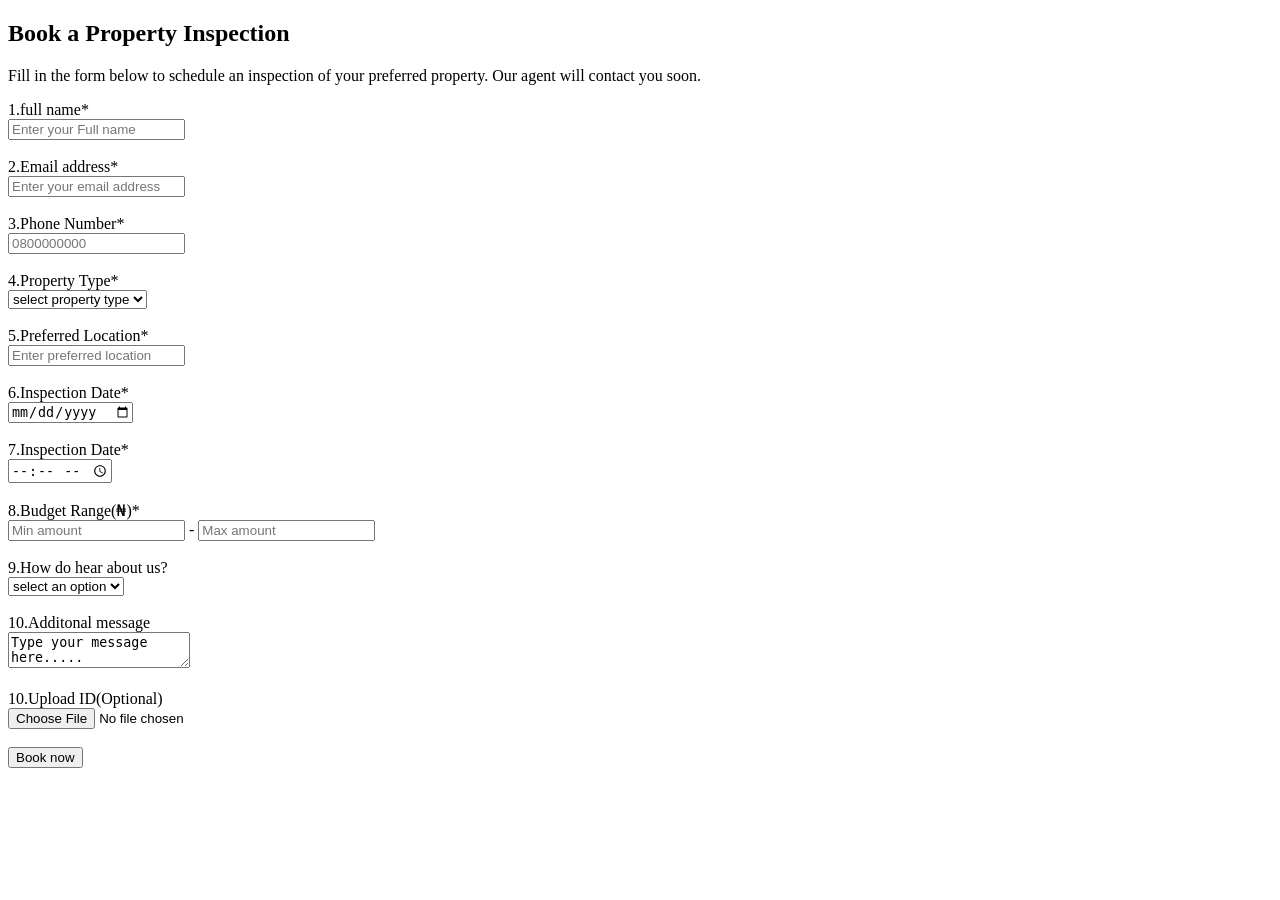
==== book.html @ 079b3392 "forrm commit" ====
<!DOCTYPE html>
<html lang="en">
<head>
    <meta charset="UTF-8">
    <meta name="viewport" content="width=device-width, initial-scale=1.0">
    <title>Document</title>
</head>
<body>

    <h2>Book a Property Inspection</h2>
        <p>Fill in the form below to schedule an inspection of your preferred property. Our agent will contact you soon.</p>
    <form>

       <label for="fName">1.full name<span>*</span></label><br>
        <input type="text" id="fName" name="fName" placeholder="Enter your Full name" required><br><br>

        <label for="eAdd">2.Email address<span>*</span></label><br>
        <input type="email" id="eAdd" name="eAdd" placeholder="Enter your email address" required><br><br>

      <label for="pnumber">3.Phone Number<span>*</span></label><br>
        <input type="tel" id="pnumber" name="pnumber" placeholder="0800000000" required><br><br>
        
       <label for="property">4.Property Type<span>*</span></label><br>
        <select name="property" id="property">
            <option value="type"><b>select property type</b></option>
            <option value="type"><b>select property type</b></option>
            <option value="type"><b>select property type</b></option>
        </select> <br><br>
        
        <label for="pLocation">5.Preferred Location<span>*</span></label> <br>
        <input type="text" id="pLocation" name="pLocation" placeholder="Enter preferred location" required><br><br>

       <label for="iDate">6.Inspection Date<span>*</span></label><br>
        <input type="date" id="iDate" name="iDate" required><br><br>

        <label for="pLocation">7.Inspection Date<span>*</span></label><br>
        <input type="time" id="pLocation" name="pLocation" required><br><br>

        <label for="bRange">8.Budget Range(₦)<span>*</span></label><br>
        <input type="text" id="bRange" name="bRange" placeholder="Min amount"> - <input type="text" id="bRange" name="bRange" placeholder="Max amount"> <br><br>
         
        <label for="bRange">9.How do hear about us?</label><br>
        <select name="contact" id="contact">
            <option value=""> select an option</option>
            <option value="">Facebookk</option>
            <option value="">Facebookk</option>
        </select><br><br>

        <label for="message">10.Additonal message</label><br>
        <textarea name="" id="">Type your message here..... </textarea><br><br>

          <label for="fileUpload">10.Upload ID(Optional)</label><br>
          <input type="file" name="fileUpload" id="fileUpload" ><br><br>

          <button type="submit">Book now</button>

          </form>
</body>
</html>
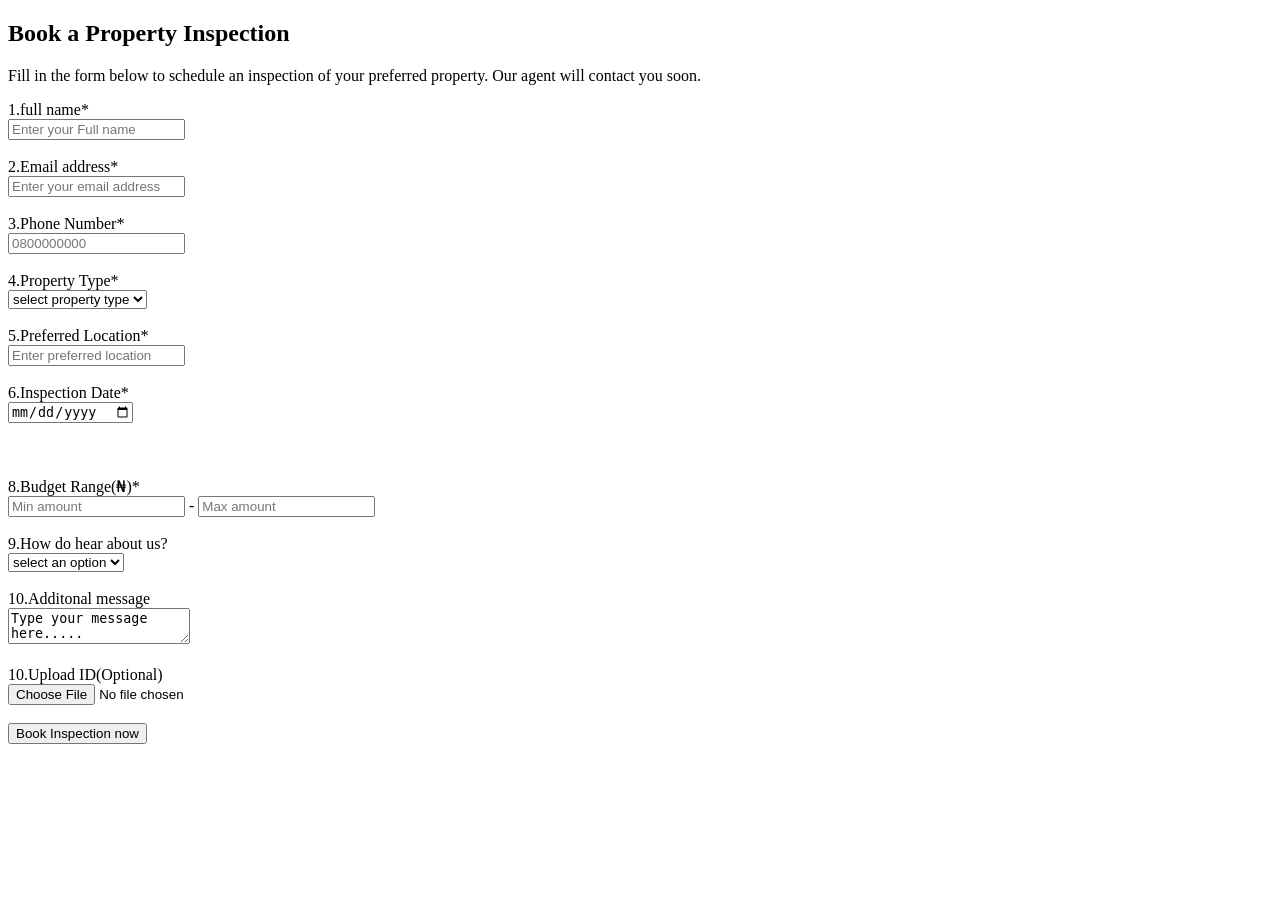
==== commit 032687c9: "Commit jotForm" ====
--- a/book.html
+++ b/book.html
@@ -3,7 +3,7 @@
 <head>
     <meta charset="UTF-8">
     <meta name="viewport" content="width=device-width, initial-scale=1.0">
-    <title>Document</title>
+    <title>Form</title>
 </head>
 <body>
 
@@ -33,13 +33,13 @@
        <label for="iDate">6.Inspection Date<span>*</span></label><br>
         <input type="date" id="iDate" name="iDate" required><br><br>
 
-        <label for="pLocation">7.Inspection Date<span>*</span></label><br>
-        <input type="time" id="pLocation" name="pLocation" required><br><br>
+        <label for="iTime>7.Inspection Time<span>*</span></label><br>
+        <input type="time" id="iTime" name="iTime" required><br><br>
 
         <label for="bRange">8.Budget Range(₦)<span>*</span></label><br>
         <input type="text" id="bRange" name="bRange" placeholder="Min amount"> - <input type="text" id="bRange" name="bRange" placeholder="Max amount"> <br><br>
          
-        <label for="bRange">9.How do hear about us?</label><br>
+        <label for="contact">9.How do hear about us?</label><br>
         <select name="contact" id="contact">
             <option value=""> select an option</option>
             <option value="">Facebookk</option>
@@ -52,7 +52,7 @@
           <label for="fileUpload">10.Upload ID(Optional)</label><br>
           <input type="file" name="fileUpload" id="fileUpload" ><br><br>
 
-          <button type="submit">Book now</button>
+          <button type="submit">Book Inspection now</button>
 
           </form>
 </body>
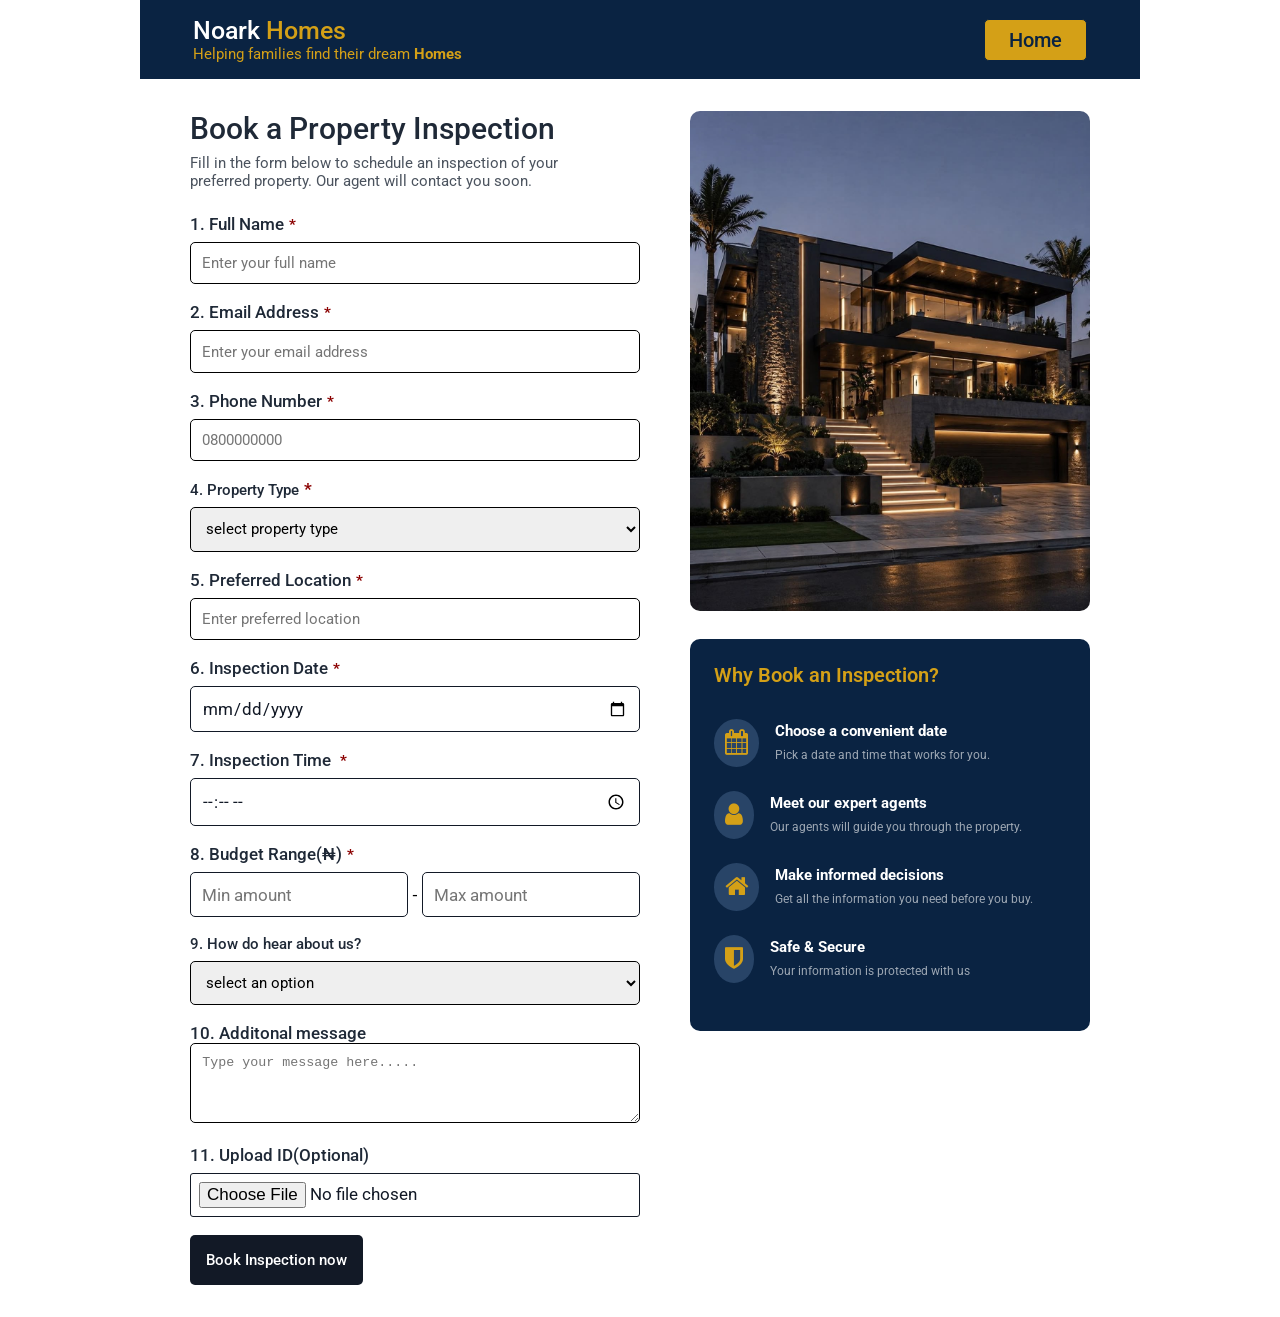
==== commit 27a9be20: "Styling commit and updating my html" ====
--- a/book.html
+++ b/book.html
@@ -4,56 +4,143 @@
     <meta charset="UTF-8">
     <meta name="viewport" content="width=device-width, initial-scale=1.0">
     <title>Form</title>
+    <link rel="stylesheet" href="styles2.css">
+    <link rel="stylesheet" href="https://cdnjs.cloudflare.com/ajax/libs/font-awesome/4.7.0/css/font-awesome.min.css">
 </head>
 <body>
+    
+    <nav>
+        <div class="logo">
+       <h1>Noark <span>Homes</span></h1>
+        <p>Helping families find their dream <strong>Homes</strong></p>
+        </div>
+        
+        <a href="index.html">home</a>
+    </nav>
 
+    <div class="bookingWrapper">
+
+
+    <div class="bookingForm">
     <h2>Book a Property Inspection</h2>
         <p>Fill in the form below to schedule an inspection of your preferred property. Our agent will contact you soon.</p>
     <form>
+        
+    <div class="formItems1">
+       <label for="fName">1. Full Name<span>*</span></label><br>
+        <input type="text" id="fName" name="fName" placeholder="Enter your full name" required><br><br>
+        </div>
 
-       <label for="fName">1.full name<span>*</span></label><br>
-        <input type="text" id="fName" name="fName" placeholder="Enter your Full name" required><br><br>
 
-        <label for="eAdd">2.Email address<span>*</span></label><br>
+    <div class="formItems1">
+        <label for="eAdd">2. Email Address<span>*</span></label><br>
         <input type="email" id="eAdd" name="eAdd" placeholder="Enter your email address" required><br><br>
+    </div>
 
-      <label for="pnumber">3.Phone Number<span>*</span></label><br>
+    <div class="formItems1">
+      <label for="pnumber">3. Phone Number<span>*</span></label><br>
         <input type="tel" id="pnumber" name="pnumber" placeholder="0800000000" required><br><br>
-        
-       <label for="property">4.Property Type<span>*</span></label><br>
+    </div> 
+
+    <div class="formItems2">
+       <label for="property">4. Property Type<span>*</span></label><br>
         <select name="property" id="property">
             <option value="type"><b>select property type</b></option>
             <option value="type"><b>select property type</b></option>
             <option value="type"><b>select property type</b></option>
         </select> <br><br>
+    </div>
         
-        <label for="pLocation">5.Preferred Location<span>*</span></label> <br>
+       <div class="formItems1">
+        <label for="pLocation">5. Preferred Location<span>*</span></label> <br>
         <input type="text" id="pLocation" name="pLocation" placeholder="Enter preferred location" required><br><br>
+       </div>
+        
+       <div class="formItems3">
+       <label for="iDate">6. Inspection Date<span>*</span></label><br>
+        <input type="date" id="iDate" name="iDate" required><br><br>
+        </div>
+        
+        <div class="formItems3">
+        <label for="iTime">7. Inspection Time <span>*</span></label> <br>
+        <input type="time" id="iTime" name="iTime" required> <br><br>
+        </div>
+         
+        <div class="formItems4">
+        <label for="bRange">8. Budget Range(₦)<span>*</span></label><br>
+        <input type="text" id="bRange" name="bRange" placeholder="Min amount"> - <input type="text" id="bRange" name="bRange" placeholder="Max amount"> <br><br>
+        </div>
 
-       <label for="iDate">6.Inspection Date<span>*</span></label><br>
-        <input type="date" id="iDate" name="iDate" required><br><br>
-
-        <label for="iTime>7.Inspection Time<span>*</span></label><br>
-        <input type="time" id="iTime" name="iTime" required><br><br>
-
-        <label for="bRange">8.Budget Range(₦)<span>*</span></label><br>
-        <input type="text" id="bRange" name="bRange" placeholder="Min amount"> - <input type="text" id="bRange" name="bRange" placeholder="Max amount"> <br><br>
-         
-        <label for="contact">9.How do hear about us?</label><br>
+        <div class="formItems2">
+        <label for="contact">9. How do hear about us?</label><br>
         <select name="contact" id="contact">
             <option value=""> select an option</option>
             <option value="">Facebookk</option>
             <option value="">Facebookk</option>
         </select><br><br>
+        </div>
+          
+        <div class="formItems5">
+            <label for="message">10. Additonal message</label><br>
+            <textarea name="message" id="message" placeholder="Type your message here..... "></textarea><br><br>
+        </div>
 
-        <label for="message">10.Additonal message</label><br>
-        <textarea name="" id="">Type your message here..... </textarea><br><br>
-
-          <label for="fileUpload">10.Upload ID(Optional)</label><br>
-          <input type="file" name="fileUpload" id="fileUpload" ><br><br>
+        <div class="formItems6">
+            <label for="fileUpload">11. Upload ID(Optional)</label><br>
+            <input type="file" name="fileUpload" id="fileUpload" ><br><br>
+        </div>
 
           <button type="submit">Book Inspection now</button>
+        </form>
+    </div>
 
-          </form>
+
+
+         <div class="bookingLeft">
+            <div class="bookingImg">
+                <img src="image/housebook.JPG" alt="house">
+            </div>
+
+           <div class="bookingDetails">
+            <div class="bookingDetails_Items">
+                <h3>Why Book an Inspection?</h3>
+
+                <div class="bookingDetails_Item">
+                        <span><i class="fa fa-calendar" aria-hidden="true"></i></span>
+                    <div class="bookDetails_word">
+                        <h4>Choose a convenient date</h4>
+                        <p>Pick a date and time that works for you.</p>
+                    </div>
+                </div>
+
+                <div class="bookingDetails_Item">
+                    <span><i class="fa fa-user" aria-hidden="true"></i></span>
+                    <div class="bookDetails_word">
+                        <h4>Meet our expert agents</h4>
+                        <p>Our agents will guide you through the property.</p>
+                    </div>
+                </div>
+
+                <div class="bookingDetails_Item">
+                     <span><i class="fa fa-home" aria-hidden="true"></i></span>
+                    <div class="bookDetails_word">
+                        <h4>Make informed decisions</h4>
+                        <p>Get all the information you need before you buy.</p>
+                    </div>
+                </div>
+
+                <div class="bookingDetails_Item">
+                      <span><i class="fa fa-shield" aria-hidden="true"></i></span>
+                    <div class="bookDetails_word">
+                        <h4>Safe & Secure</h4>
+                        <p>Your information is protected with us</p>
+                    </div>
+                </div>
+            </div>
+           </div>
+
+         </div>
+
+        </div>
 </body>
 </html>
--- a/styles2.css
+++ b/styles2.css
@@ -0,0 +1,315 @@
+@import url('https://fonts.googleapis.com/css2?family=Roboto:ital,wght@0,100..900;1,100..900&display=swap');
+
+*{
+    margin: 0;
+    padding: 0;
+    box-sizing: border-box;
+}
+
+nav{
+    margin: auto;
+    display: flex;
+    align-items: center;
+    justify-content: space-between;
+    width: 1000px;
+    background-color: #0a2342;
+    padding: 1rem 3.3rem;
+}
+
+.logo > h1{
+    font-family: "Roboto", sans-serif;
+    font-size: 25px;
+    font-weight: 500;
+    color: #ffffff;
+}
+
+.logo > h1 > span{
+    color: #d4a017;
+}
+
+.logo > p {
+    font-family: "Roboto", sans-serif;
+    color: #d4a017;
+    font-size: 15px;
+}
+
+nav > a{
+    text-transform: capitalize;
+    border: 1px solid;
+    background-color: #d4a017;
+    color: #0a2342;
+    text-decoration: none;
+    font-family: "Roboto", sans-serif;
+    padding: 0.5rem 1.5rem;
+    font-weight: 500;
+    font-size: 20px;
+    border-radius: 5px;
+}
+.bookingWrapper{
+    display: flex;
+    margin: 2rem auto ;
+    width: 900px;
+    justify-content: space-between;
+}
+
+.bookingForm{ 
+    width: 450px;
+}
+
+.bookingForm > h2{
+    font-family: "Roboto", sans-serif;
+    color: #1f2937;
+    font-size: 30px;
+    font-weight:500 ;
+    width: 400px;
+    margin-bottom:0.5rem ;
+   
+}
+
+.bookingForm > p{
+    font-family: "Roboto", sans-serif;
+    color: #1f2937;
+    font-size: 15px;
+    font-weight:400 ;
+    opacity: 0.8;
+    width: 400px;
+    margin-bottom: 1.5rem;
+}
+
+form{
+    width: 100%;
+}
+
+.formItems1 > label{
+    font-family: "Roboto", sans-serif;
+    color: #1f2937;
+    font-weight: 500;
+    font-size: 17px;
+}
+
+.formItems1 > label > span{
+    color: darkred;
+    font-size: 15px;
+    font-weight: 700;
+    padding-left: 5px;
+}
+
+.formItems1 > input{
+    width: 100%;
+    padding: 0.7rem;
+    font-family: "Roboto", sans-serif;
+    font-weight: 400;
+    font-size: 15px;
+    margin-top: 0.5rem;
+    outline: none;
+    border: 1px solid;
+    border-radius: 5px;
+}
+
+
+.formItems2 > label{
+    font-family: "Roboto", sans-serif;
+    color: #1f2937;
+    font-weight: 500;
+    font-size: 15px;
+}
+
+.formItems2 > label > span{
+    color: darkred;
+    font-size: 17px;
+    font-weight: 700;
+    padding-left: 5px;
+}
+
+.formItems2 > select{
+    width: 100%;
+    padding: 0.7rem;
+    font-family: "Roboto", sans-serif;
+    font-weight: 400;
+    font-size: 15px;
+    margin-top: 0.5rem;
+    outline: none;
+    border: 1px solid;
+    border-radius: 5px;
+}
+
+.formItems3 > label{
+    font-family: "Roboto", sans-serif;
+    color: #1f2937;
+    font-weight: 500;
+    font-size: 17px;
+}
+
+.formItems3 > label > span{
+    color: darkred;
+    font-size: 15px;
+    font-weight: 700;
+    padding-left: 5px;
+}
+
+.formItems3 > input{
+    width: 100%;
+    padding: 0.7rem;
+    font-family: "Roboto", sans-serif;
+    color: #121926;
+    font-weight: 400;
+    font-size: 17px;
+    margin-top: 0.5rem;
+    outline: none;
+    border: 1px solid;
+    border-radius: 5px;
+}
+
+.formItems4 > label{
+    font-family: "Roboto", sans-serif;
+    color: #1f2937;
+    font-weight: 500;
+    font-size: 17px;
+}
+
+.formItems4 > label > span{
+    color: darkred;
+    font-size: 15px;
+    font-weight: 700;
+    padding-left: 5px;
+}
+
+.formItems4 > input{
+    width: 48.5%;
+    padding: 0.7rem;
+    font-family: "Roboto", sans-serif;
+    color: #121926;
+    font-weight: 400;
+    font-size: 17px;
+    margin-top: 0.5rem;
+    outline: none;
+    border: 1px solid;
+    border-radius: 5px;
+}
+
+.formItems5 > label{
+    font-family: "Roboto", sans-serif;
+    color: #1f2937;
+    font-weight: 500;
+    font-size: 17px;
+}
+
+.formItems5  > textarea{
+    width: 100%;
+    padding: 0.7rem;
+    height: 5rem;
+    outline: none;
+    border: 1px solid;
+    border-radius: 5px;
+}
+
+.formItems6 > label{
+    font-family: "Roboto", sans-serif;
+    color: #1f2937;
+    font-weight: 500;
+    font-size: 17px;
+}
+
+.formItems6> input{
+    width: 100%;
+    padding: 0.5rem;
+    font-family: "Roboto", sans-serif;
+    color: #121926;
+    font-weight: 400;
+    font-size: 17px;
+    margin-top: 0.5rem;
+    border: .5px solid;
+    border-radius: 3px;
+}
+
+button{
+    background-color: #121926;
+    color: #ffffff;
+    text-align: center;
+    padding: 1rem;
+    font-family: "Roboto", sans-serif;
+    font-size: 15px;
+    font-weight: 500;
+    border: none;
+    border-radius: 5px;
+
+}
+
+
+.bookingLeft{
+    width: 400px;
+}
+
+.bookingImg{
+    width: 400px;
+    margin-bottom: 1.5rem;
+    border-radius: 10px;
+
+}
+
+.bookingImg > img{
+    width: 100%;
+    border-radius: 10px;
+}
+
+.bookingDetails{
+    border-radius: 10px;
+    background-color: #0a2342;
+    width: 400px;
+}
+
+
+.bookingDetails_Items{
+    padding: 1.5rem;
+}
+
+.bookingDetails_Items > h3{
+    font-family: "Roboto", sans-serif;
+    color: #d4a017;
+    font-weight: 600;
+    font-size: 20px;
+    margin-bottom: 2rem;
+}
+
+.bookingDetails_Item{
+    display: flex;
+    align-items: center;
+    gap: 1rem;
+    margin-bottom: 1.5rem;
+}
+
+.bookingDetails_Item > span {
+    border-radius: 100%;
+    background-color: #284467;
+}
+
+.bookingDetails_Item > span > i{
+    color: #d4a017;
+    font-size: 25px;
+    padding: 0.7rem;
+    
+}
+
+.bookDetails_word{
+    line-height: 1.5rem;
+}
+
+.bookDetails_word > h4{
+    font-family: "Roboto", sans-serif;
+    color: #ffffff;
+    font-size: 15px;
+
+}
+.bookDetails_word > p{
+    font-family: "Roboto", sans-serif;
+    color: #ffffff;
+    font-size: 12px;
+    opacity: 0.6;
+}
+
+
+
+
+
+
+
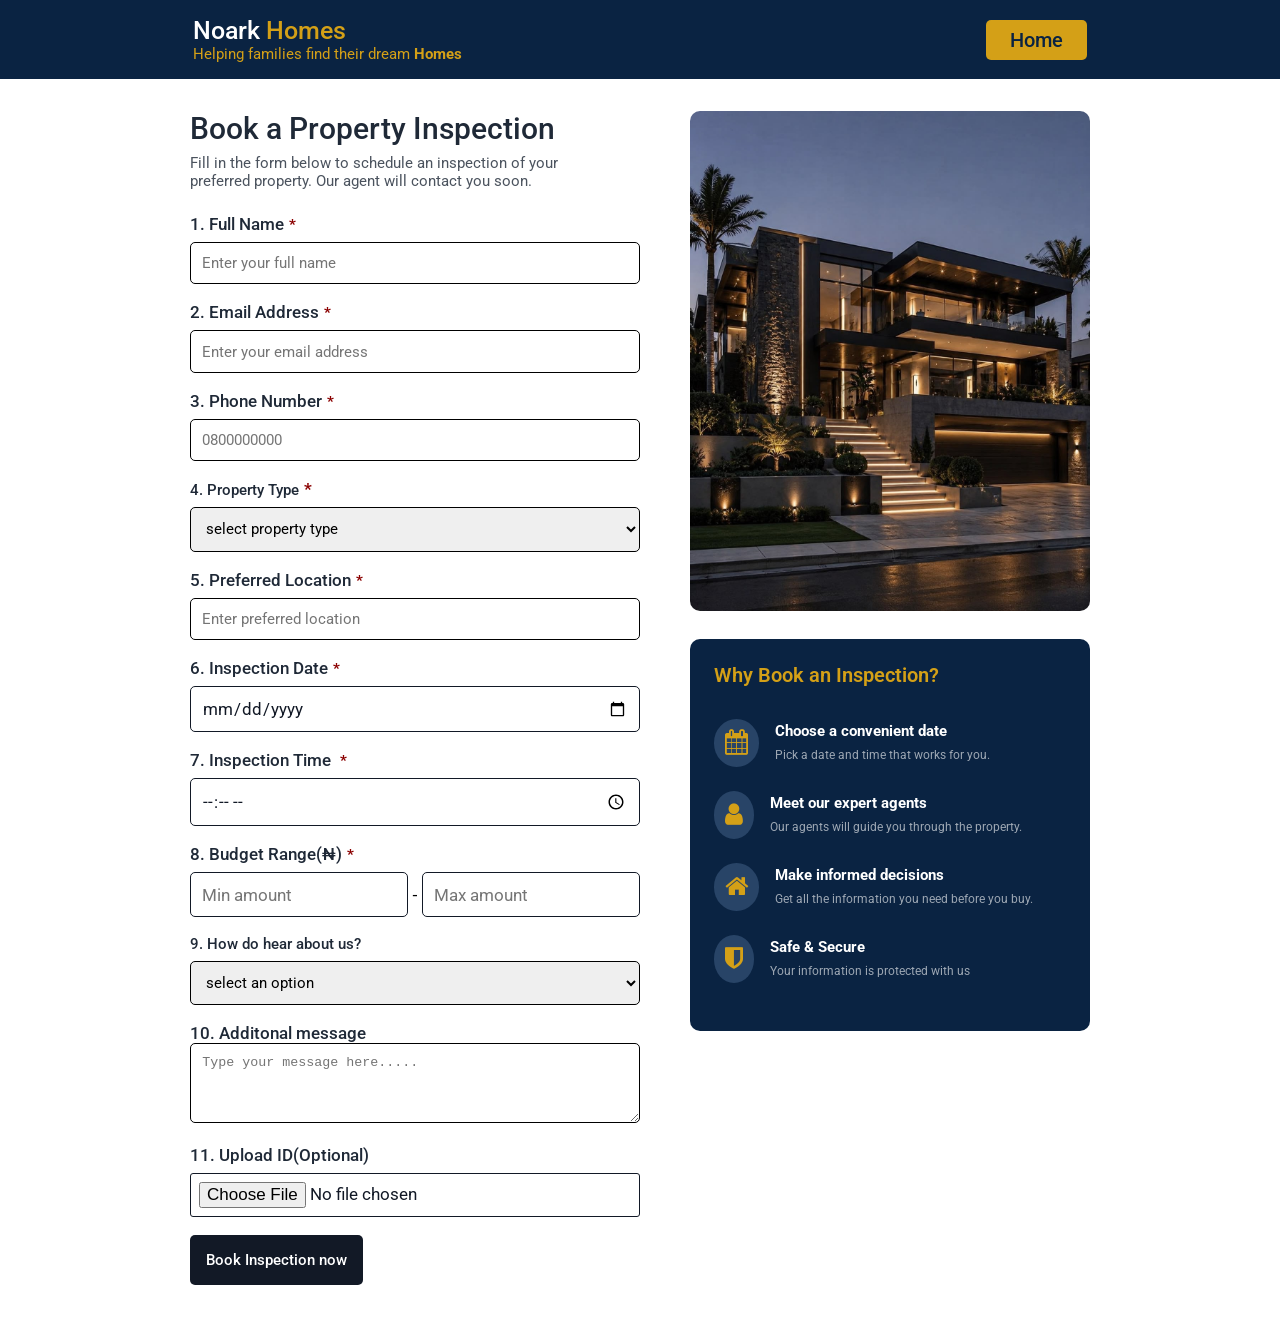
==== commit bc5aca79: "Commit booking responsiveness" ====
--- a/book.html
+++ b/book.html
@@ -10,12 +10,14 @@
 <body>
     
     <nav>
+        <div class="navCon">
         <div class="logo">
        <h1>Noark <span>Homes</span></h1>
         <p>Helping families find their dream <strong>Homes</strong></p>
         </div>
         
         <a href="index.html">home</a>
+        </div>
     </nav>
 
     <div class="bookingWrapper">
--- a/styles2.css
+++ b/styles2.css
@@ -5,14 +5,16 @@
     padding: 0;
     box-sizing: border-box;
 }
-
 nav{
+      background-color: #0a2342;
+
+}
+.navCon{
     margin: auto;
     display: flex;
     align-items: center;
     justify-content: space-between;
     width: 1000px;
-    background-color: #0a2342;
     padding: 1rem 3.3rem;
 }
 
@@ -33,9 +35,8 @@
     font-size: 15px;
 }
 
-nav > a{
+.navCon > a{
     text-transform: capitalize;
-    border: 1px solid;
     background-color: #d4a017;
     color: #0a2342;
     text-decoration: none;
@@ -63,7 +64,6 @@
     font-weight:500 ;
     width: 400px;
     margin-bottom:0.5rem ;
-   
 }
 
 .bookingForm > p{
@@ -306,10 +306,75 @@
     font-size: 12px;
     opacity: 0.6;
 }
-
-
-
-
-
-
-
+/* BOOKING RESPONSIVENESS */
+@media(min-width:320px) and (max-width:500px){
+    .navCon{
+        width: calc(100% - 40px);
+        padding: 1rem 0;
+       gap: 5rem;
+    }
+
+    .logo > h1{
+    font-size: 20px;
+    font-weight: 700;
+}
+
+.logo > h1 > span{
+    color: #d4a017;
+}
+
+.logo > p {
+    font-size: 13px;
+}
+
+.navCon > a{
+    font-size: 17px;
+}
+
+.bookingWrapper{
+    width: calc(100% - 40px);
+}
+
+.bookingForm{ 
+    width: 100%;
+    
+}
+
+.bookingForm > h2{
+    font-size: 25px;
+    font-weight:500 ;
+    width: 100%;
+}
+
+.bookingForm > p{
+    font-family: "Roboto", sans-serif;
+    color: #1f2937;
+    font-size: 17px;
+    font-weight:400 ;
+    opacity: 0.8;
+    width: 100%;
+    margin-bottom: 1.5rem;
+}
+
+.formItems4 > input{
+    width: 47.5%;
+}
+
+button{
+    width: 100%;
+}
+
+.bookingLeft{
+    display: none;
+    gap: 0;
+}
+
+}
+@media(min-width:500px) and (max-width:800px){}
+
+
+
+
+
+
+
